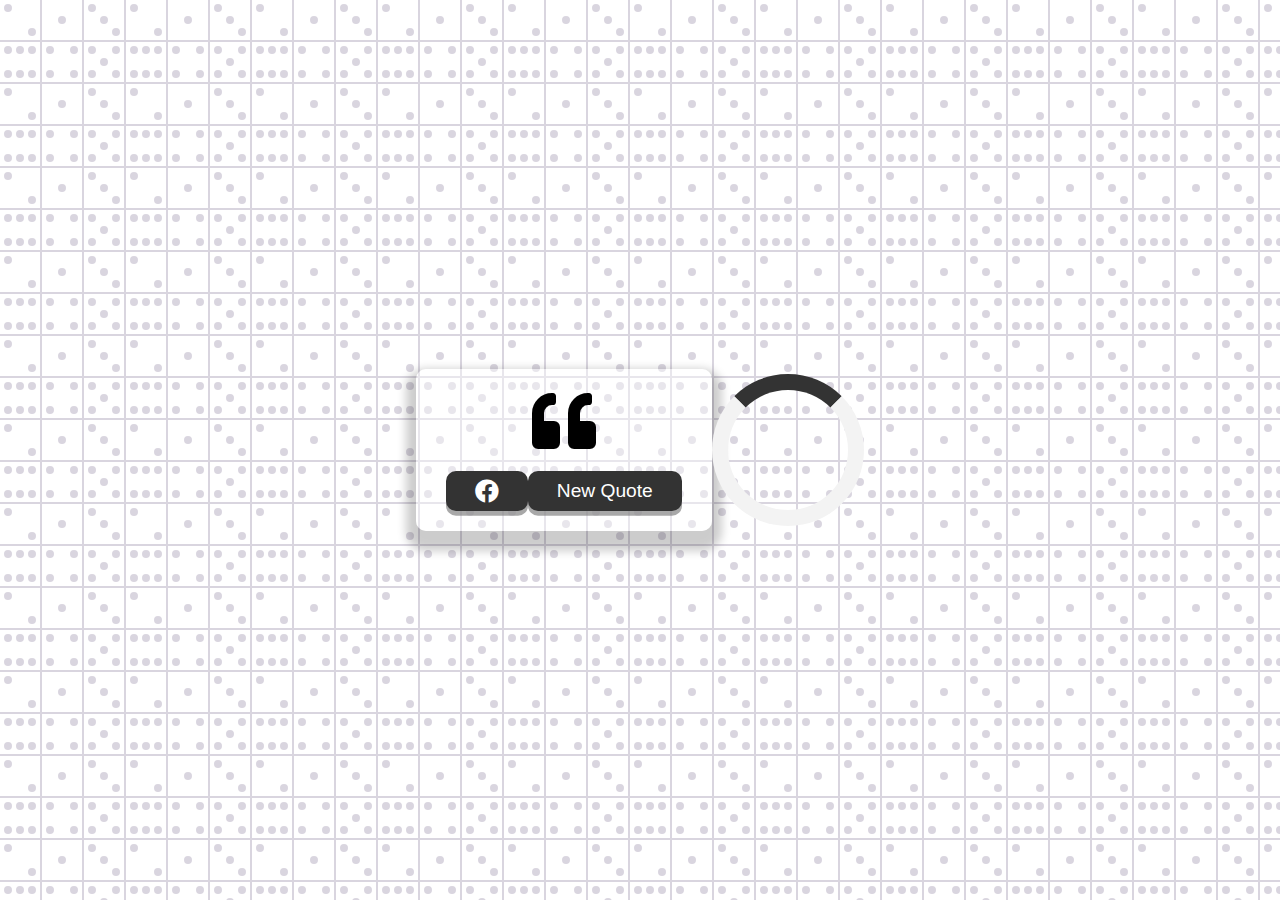
==== quote-generator-v2/index.html @ d8da9797 "creating repo attemp #2" ====
<!DOCTYPE html>
<html lang="en">

<head>
    <meta charset="UTF-8">
    <meta name="viewport" content="width=device-width, initial-scale=1.0">
    <title>Quote Generator</title>
    <link rel="icon" type="image/svg" href='\quote left.svg'>
    <link rel="stylesheet" href="https://cdnjs.cloudflare.com/ajax/libs/font-awesome/5.15.1/css/all.min.css">
    <link rel="stylesheet" href="style.css">
</head>

<body>
    <div class="quote-container" id="quote-container">
        <!-- Quote  -->
        <div class="quote-text">
            <i class="fas fa-quote-left"></i>
            <span id="quote"></span>
        </div>
        <!-- Author -->
        <div class="quote-author">
            <span id="author"></span>
        </div>
        <!-- Buttons -->
        <div class="button-container">
            <button class="fb-button" id="fb" title="Share Now">
                <i class="fab fa-facebook"></i>
            </button>
            <button id="new-quote">New Quote</button>
        </div>
    </div>
    <!-- Loader -->
    <div class="loader" id="loader"></div>
    <!-- Script -->
    <script src="script.js"></script>
</body>

</html>
---- quote-generator-v2/style.css ----
@import url('https://fonts.googleapis.com/css2?family=Montserrat&display=swap');

html {
    box-sizing: border-box;
}

body {
    margin: 0;
    min-height: 100vh;
    background-color: #ffffff;
    background-image: url("data:image/svg+xml,%3Csvg xmlns='http://www.w3.org/2000/svg' width='126' height='84' viewBox='0 0 126 84'%3E%3Cg fill-rule='evenodd'%3E%3Cg fill='%239C92AC' fill-opacity='0.39'%3E%3Cpath d='M126 83v1H0v-2h40V42H0v-2h40V0h2v40h40V0h2v40h40V0h2v83zm-2-1V42H84v40h40zM82 42H42v40h40V42zm-50-6a4 4 0 1 1 0-8 4 4 0 0 1 0 8zM8 12a4 4 0 1 1 0-8 4 4 0 0 1 0 8zm96 12a4 4 0 1 1 0-8 4 4 0 0 1 0 8zm-42 0a4 4 0 1 1 0-8 4 4 0 0 1 0 8zm30-12a4 4 0 1 1 0-8 4 4 0 0 1 0 8zM20 54a4 4 0 1 1 0-8 4 4 0 0 1 0 8zm12 24a4 4 0 1 1 0-8 4 4 0 0 1 0 8zM8 54a4 4 0 1 1 0-8 4 4 0 0 1 0 8zm24 0a4 4 0 1 1 0-8 4 4 0 0 1 0 8zM8 78a4 4 0 1 1 0-8 4 4 0 0 1 0 8zm12 0a4 4 0 1 1 0-8 4 4 0 0 1 0 8zm54 0a4 4 0 1 1 0-8 4 4 0 0 1 0 8zM50 54a4 4 0 1 1 0-8 4 4 0 0 1 0 8zm24 0a4 4 0 1 1 0-8 4 4 0 0 1 0 8zM50 78a4 4 0 1 1 0-8 4 4 0 0 1 0 8zm54-12a4 4 0 1 1 0-8 4 4 0 0 1 0 8zm12 12a4 4 0 1 1 0-8 4 4 0 0 1 0 8zM92 54a4 4 0 1 1 0-8 4 4 0 0 1 0 8zm24 0a4 4 0 1 1 0-8 4 4 0 0 1 0 8zM92 78a4 4 0 1 1 0-8 4 4 0 0 1 0 8zm24-42a4 4 0 1 1 0-8 4 4 0 0 1 0 8z'/%3E%3C/g%3E%3C/g%3E%3C/svg%3E");
    color: #000;
    font-family: 'Montserrat', sans-serif;
    text-align: center;
    display: flex;
    align-items: center;
    justify-content: center;
}

.quote-container {
    width: auto;
    max-width: 900px;
    padding: 20px 30px;
    border-radius: 10px;
    background-color: rgba(255, 255, 255, 0.4);
    box-shadow: 0 10px 10px 10px rgba(0,0,0, 0.2);
}

.quote-text {
    font-size: 2.75rem;
}

.long-quote {
    font-size: 2rem;
}

.fa-quote-left {
    font-size: 4rem;
}

.quote-author {
    margin-top: 15px;
    font-size: 2rem;
    font-weight: 400;
    font-style: italic;
}

.button-container {
    margin-top: 15px;
    display: flex;
    justify-content: space-between;
}

button {
    cursor: pointer;
    font-size: 1.2rem;
    height: 2.5rem;
    border: none;
    border-radius: 10px;
    color: #fff;
    background-color: #333;
    outline: none;
    padding: 0.5rem 1.8rem;
    box-shadow: 0 0.3rem rgba(121, 121, 121, 0.65);
}

button:hover {
    filter: brightness(130%);
}

button:active {
    transform: translate(0, 0.3rem);
    box-shadow: 0 0.1rem rgba(255, 255, 255, 0.65)
}

.fb-button:hover {
    color: #3b5998;
}

.fa-facebook {
    font-size: 1.5rem;
}
/* Loader */
.loader {
    border: 16px solid #f3f3f3; 
    border-top: 16px solid #333;
    border-radius: 50%;
    width: 120px;
    height: 120px;
    animation: spin 2s linear infinite;
  }
  
  @keyframes spin {
    0% { transform: rotate(0deg); }
    100% { transform: rotate(360deg); }
  }

/* Media Query: Table or Smaller */
@media screen and (max-width: 1000px) {
    .quote-container {
        margin: auto 10px;
    }

    .quote-text {
        font-size: 2.5rem;
    }
}
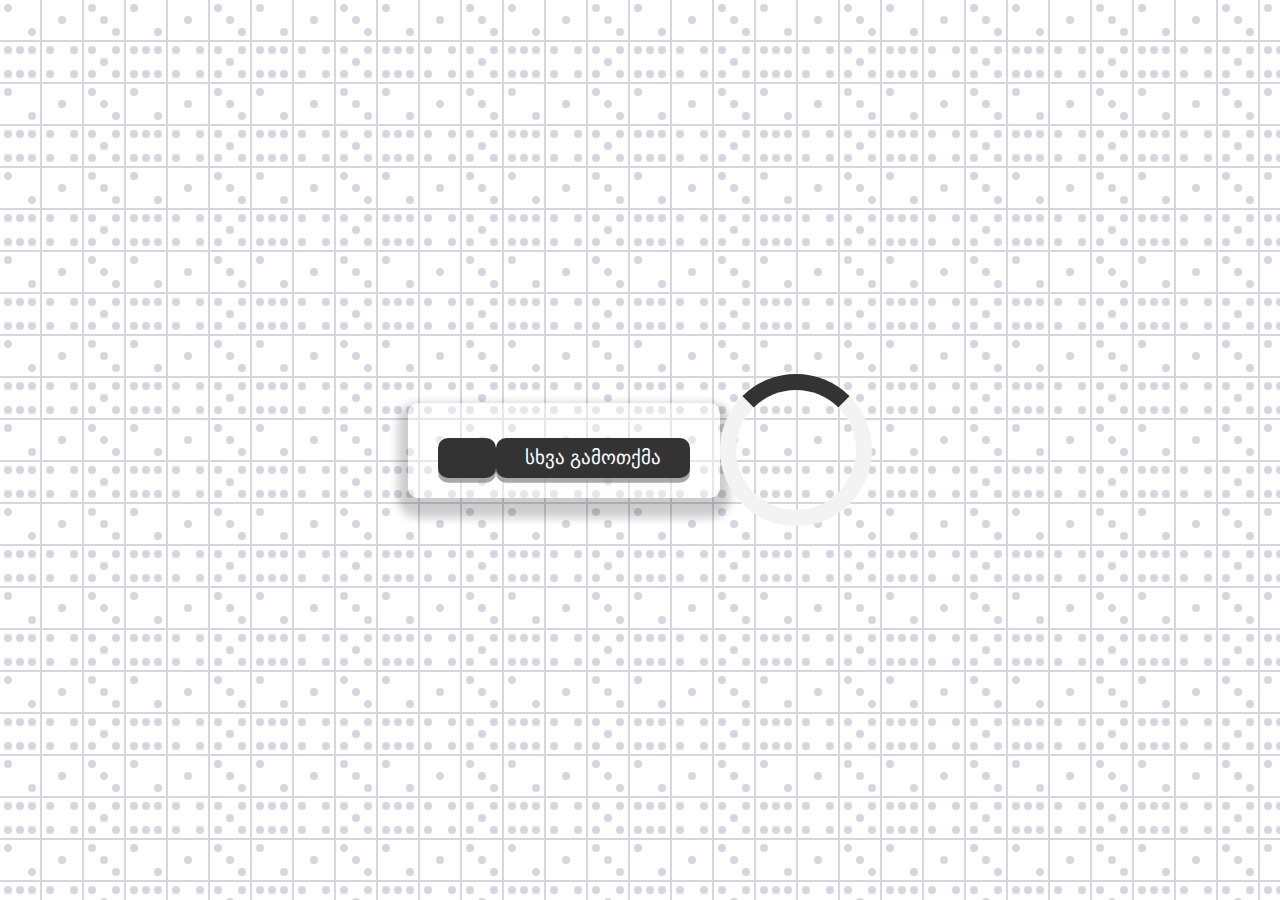
==== commit 20366b0e: "delete js file" ====
--- a/quote-generator-v2/index.html
+++ b/quote-generator-v2/index.html
@@ -1,37 +1,50 @@
 <!DOCTYPE html>
-<html lang="en">
+<html lang="ka">
 
 <head>
     <meta charset="UTF-8">
     <meta name="viewport" content="width=device-width, initial-scale=1.0">
-    <title>Quote Generator</title>
-    <link rel="icon" type="image/svg" href='\quote left.svg'>
-    <link rel="stylesheet" href="https://cdnjs.cloudflare.com/ajax/libs/font-awesome/5.15.1/css/all.min.css">
+    
+    <title>ანდაზების გენერატორი</title>
+    
     <link rel="stylesheet" href="style.css">
+
+    <!-- FontAwesome -->
+    <link rel="stylesheet" href="https://cdnjs.cloudflare.com/ajax/libs/font-awesome/5.15.1/css/all.min.css"
+        integrity="sha512-+4zCK9k+qNFUR5X+cKL9EIR+ZOhtIloNl9GIKS57V1MyNsYpYcUrUeQc9vNfzsWfV28IaLL3i96P9sdNyeRssA=="
+        crossorigin="anonymous" />
+        
+    <!-- FavIcon -->
+    <link rel="apple-touch-icon" sizes="180x180" href="favicon_io/apple-touch-icon.png">
+    <link rel="icon" type="image/png" sizes="32x32" href="favicon_io/favicon-32x32.png">
+    <link rel="icon" type="image/png" sizes="16x16" href="favicon_io/favicon-16x16.png">
+    <link rel="manifest" href="favicon_io/site.webmanifest">
 </head>
 
 <body>
+    <!-- quote container -->
     <div class="quote-container" id="quote-container">
         <!-- Quote  -->
         <div class="quote-text">
             <i class="fas fa-quote-left"></i>
             <span id="quote"></span>
         </div>
-        <!-- Author -->
-        <div class="quote-author">
-            <span id="author"></span>
-        </div>
         <!-- Buttons -->
         <div class="button-container">
-            <button class="fb-button" id="fb" title="Share Now">
-                <i class="fab fa-facebook"></i>
+
+            <button class="fb-button" id="fb-button" title="გააზიარე საიტი">
+                <a target="_blank"
+                    href="https://www.facebook.com/sharer/sharer.php?u=https%3A%2F%2Fciciiig.github.io%2Fjs-projects%2Fquote-generator-v2%2F&amp;src=sdkpreparse">
+                    <i class="fab fa-facebook"></i>
+                </a>
             </button>
-            <button id="new-quote">New Quote</button>
+            <button id="new-quote">სხვა გამოთქმა</button>
         </div>
     </div>
     <!-- Loader -->
     <div class="loader" id="loader"></div>
     <!-- Script -->
+    <script src="quotes.js"></script>
     <script src="script.js"></script>
 </body>
 
